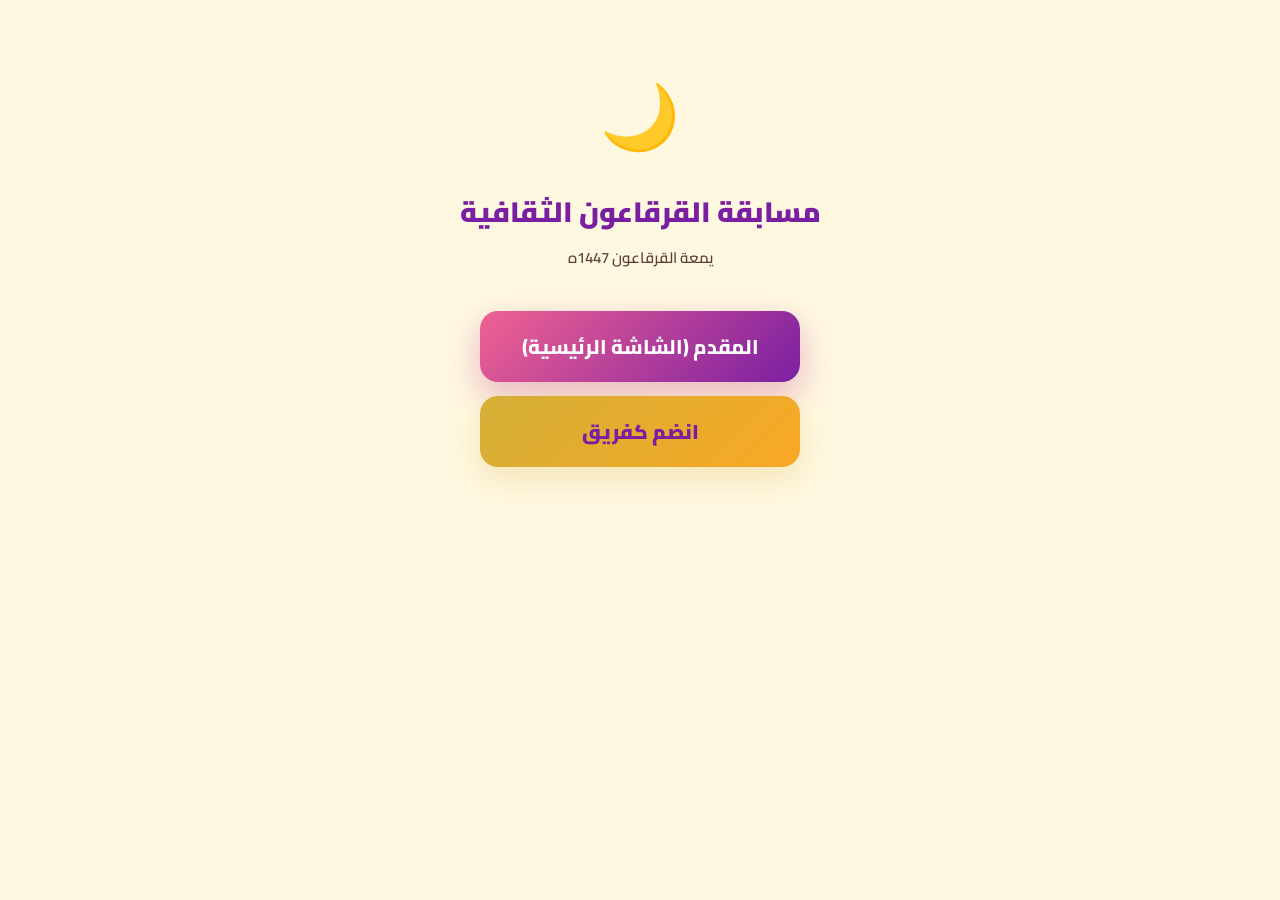
==== Competition/index.html @ 580c4d49 "feat: add family cultural competition quiz app Real-time multi-device quiz for family gatherings wit" ====
<!doctype html>
<html lang="ar" dir="rtl">
<head>
  <meta charset="utf-8"/>
  <meta name="viewport" content="width=device-width,initial-scale=1,maximum-scale=1,user-scalable=no"/>
  <title>مسابقة القرقاعون الثقافية</title>
  <link rel="preconnect" href="https://fonts.googleapis.com">
  <link rel="preconnect" href="https://fonts.gstatic.com" crossorigin>
  <link href="https://fonts.googleapis.com/css2?family=Cairo:wght@400;600;700;800;900&display=swap" rel="stylesheet">
  <link rel="stylesheet" href="./assets/styles.css"/>
  <style>
    .landing{text-align:center;padding:60px 20px;max-width:480px;margin:0 auto;position:relative;z-index:1;}
    .landing-icon{font-size:64px;margin-bottom:16px;}
    .landing-title{font-size:28px;font-weight:900;color:var(--purple);margin-bottom:8px;}
    .landing-sub{font-size:15px;color:var(--muted);font-weight:600;margin-bottom:40px;}
    .landing-buttons{display:flex;flex-direction:column;gap:14px;max-width:320px;margin:0 auto;}
  </style>
</head>
<body>
  <!-- Decorative stars -->
  <div class="stars-container" aria-hidden="true">
    <div class="star"></div><div class="star"></div><div class="star"></div><div class="star"></div>
    <div class="star"></div><div class="star"></div><div class="star"></div><div class="star"></div>
  </div>
  <!-- Decorative lanterns -->
  <div class="lanterns-container" aria-hidden="true">
    <div class="lantern"><svg width="34" height="34" viewBox="0 0 24 24" fill="none" stroke="#D4AF37" stroke-width="2" stroke-linecap="round" stroke-linejoin="round"><path d="M12 2v2m0 16v2M8 5h8l1 3H7l1-3zm1 3v9h6V8M9 17h6M7 21h10"/></svg></div>
    <div class="lantern"><svg width="32" height="32" viewBox="0 0 24 24" fill="none" stroke="#D4AF37" stroke-width="2" stroke-linecap="round" stroke-linejoin="round"><path d="M12 1v2M10 3h4"/><path d="M8 7c0-2.2 1.8-4 4-4s4 1.8 4 4v6c0 2.2-1.8 4-4 4s-4-1.8-4-4V7z"/><path d="M10 17v2m4-2v2M8 19h8"/></svg></div>
    <div class="lantern"><svg width="28" height="28" viewBox="0 0 24 24" fill="none" stroke="#D4AF37" stroke-width="2" stroke-linejoin="round"><path d="M12 2l2.9 6.3H22l-5.7 4.2 2.2 6.7L12 15.5l-6.5 3.7 2.2-6.7L2 8.3h7.1z"/></svg></div>
    <div class="lantern"><svg width="30" height="30" viewBox="0 0 24 24" fill="none" stroke="#D4AF37" stroke-width="2" stroke-linecap="round" stroke-linejoin="round"><path d="M21 12.79A9 9 0 1111.21 3 7 7 0 0021 12.79z"/></svg></div>
    <div class="lantern"><svg width="30" height="30" viewBox="0 0 24 24" fill="none" stroke="#D4AF37" stroke-width="2" stroke-linecap="round" stroke-linejoin="round"><path d="M12 2v2m0 16v2M8 5h8l1 3H7l1-3zm1 3v9h6V8M9 17h6M7 21h10"/></svg></div>
    <div class="lantern"><svg width="24" height="24" viewBox="0 0 24 24" fill="none" stroke="#D4AF37" stroke-width="2" stroke-linejoin="round"><path d="M12 2l2.9 6.3H22l-5.7 4.2 2.2 6.7L12 15.5l-6.5 3.7 2.2-6.7L2 8.3h7.1z"/></svg></div>
    <div class="lantern"><svg width="36" height="36" viewBox="0 0 24 24" fill="none" stroke="#D4AF37" stroke-width="2" stroke-linecap="round" stroke-linejoin="round"><path d="M12 1v2M10 3h4"/><path d="M8 7c0-2.2 1.8-4 4-4s4 1.8 4 4v6c0 2.2-1.8 4-4 4s-4-1.8-4-4V7z"/><path d="M10 17v2m4-2v2M8 19h8"/></svg></div>
    <div class="lantern"><svg width="26" height="26" viewBox="0 0 24 24" fill="none" stroke="#D4AF37" stroke-width="2" stroke-linecap="round" stroke-linejoin="round"><path d="M21 12.79A9 9 0 1111.21 3 7 7 0 0021 12.79z"/></svg></div>
  </div>

  <div class="landing">
    <div class="landing-icon">🌙</div>
    <h1 class="landing-title">مسابقة القرقاعون الثقافية</h1>
    <p class="landing-sub">يمعة القرقاعون 1447ه</p>
    <div class="landing-buttons">
      <a href="./host.html" class="btn btn--primary btn--full btn--lg">المقدم (الشاشة الرئيسية)</a>
      <a href="./team.html" class="btn btn--gold btn--full btn--lg">انضم كفريق</a>
    </div>
  </div>
</body>
</html>
---- Competition/assets/styles.css ----
/* ================================
   BASE THEME — from Form/assets/styles.css
   ================================ */
:root{
  --bg:#FFF8E1;
  --card:#FFFFFF;
  --muted:#5D4037;
  --text:#1A237E;
  --line:rgba(212,175,55,.22);
  --accent:#F06292;
  --accent2:#D4AF37;
  --danger:#ef4444;
  --shadow: 0 18px 60px rgba(212,175,55,.12);
  --radius: 18px;
  --purple:#7B1FA2;
  --gold:#D4AF37;
  --pink:#F06292;
  --navy:#1A237E;
  --green:#4CAF50;
  --green-glow:rgba(76,175,80,.25);
}

*{box-sizing:border-box;margin:0;padding:0;}

body{
  margin:0;
  font-family:"Cairo", system-ui, -apple-system, Segoe UI, Roboto, Arial, sans-serif;
  background:var(--bg);
  color:var(--text);
  line-height:1.75;
  min-height:100vh;
  min-height:100dvh;
}

/* ================================
   DECORATIVE — Stars & Lanterns
   ================================ */
.stars-container{
  position:fixed;inset:0;pointer-events:none;z-index:0;overflow:hidden;
}
.star{
  position:absolute;width:6px;height:6px;border-radius:50%;
  background:var(--gold);box-shadow:0 0 6px rgba(212,175,55,.6);
  animation:twinkle var(--dur, 3s) ease-in-out var(--delay, 0s) infinite;opacity:0;
}
.star:nth-child(1){top:8%;left:12%;--dur:2.8s;--delay:0s;}
.star:nth-child(2){top:15%;left:75%;--dur:3.5s;--delay:0.4s;}
.star:nth-child(3){top:28%;left:42%;--dur:2.5s;--delay:1.2s;}
.star:nth-child(4){top:5%;left:55%;--dur:4s;--delay:0.8s;}
.star:nth-child(5){top:35%;left:88%;--dur:3.2s;--delay:1.6s;}
.star:nth-child(6){top:22%;left:25%;--dur:2.9s;--delay:2s;}
.star:nth-child(7){top:12%;left:92%;--dur:3.8s;--delay:0.6s;}
.star:nth-child(8){top:40%;left:5%;--dur:3s;--delay:1.4s;}
@keyframes twinkle{0%,100%{opacity:0;transform:scale(.5);}50%{opacity:.8;transform:scale(1.2);}}

.lanterns-container{
  position:fixed;inset:0;pointer-events:none;z-index:0;overflow:hidden;
}
.lantern{
  position:absolute;bottom:-60px;line-height:1;
  filter:drop-shadow(0 0 10px rgba(212,175,55,.6)) drop-shadow(0 0 25px rgba(212,175,55,.2));
  opacity:0;animation:floatLantern var(--dur, 12s) ease-in-out var(--delay, 0s) infinite;
}
.lantern:nth-child(1){left:5%;--dur:14s;--delay:0s;}
.lantern:nth-child(2){left:18%;--dur:11s;--delay:4s;}
.lantern:nth-child(3){left:32%;--dur:16s;--delay:1.5s;}
.lantern:nth-child(4){left:48%;--dur:12s;--delay:7s;}
.lantern:nth-child(5){left:60%;--dur:13s;--delay:2.5s;}
.lantern:nth-child(6){left:72%;--dur:10s;--delay:5.5s;}
.lantern:nth-child(7){left:84%;--dur:15s;--delay:3s;}
.lantern:nth-child(8){left:93%;--dur:11.5s;--delay:8s;}
@keyframes floatLantern{
  0%{opacity:0;transform:translateY(0) rotate(0deg);}
  10%{opacity:.7;}50%{opacity:.5;transform:translateY(-60vh) rotate(8deg);}
  90%{opacity:.2;}100%{opacity:0;transform:translateY(-110vh) rotate(-5deg);}
}

/* ================================
   LAYOUT
   ================================ */
.wrap{
  max-width:1100px;margin:0 auto;padding:22px 18px 44px;
  position:relative;z-index:1;
}
.wrap--narrow{max-width:480px;}

/* ================================
   HEADER
   ================================ */
.header{
  display:flex;gap:14px;align-items:center;justify-content:space-between;
  margin-bottom:22px;flex-wrap:wrap;
}
.brand{display:flex;gap:12px;align-items:center;}
.logo{
  width:48px;height:48px;border-radius:14px;
  background:linear-gradient(135deg, var(--gold), #F9A825);
  box-shadow:0 10px 30px rgba(212,175,55,.25);
  display:grid;place-items:center;font-size:24px;
  color:var(--purple);font-weight:900;
}
.brand-title{font-size:20px;font-weight:800;color:var(--purple);line-height:1.2;}
.brand-sub{color:var(--muted);font-size:13px;font-weight:500;margin-top:2px;}

.pill{
  border:1px solid var(--line);background:rgba(212,175,55,.08);
  padding:9px 14px;border-radius:999px;color:var(--purple);
  font-size:13px;white-space:nowrap;font-weight:700;
}

/* ================================
   CARDS
   ================================ */
.card{
  background:var(--card);border:1px solid rgba(212,175,55,.25);
  border-radius:var(--radius);box-shadow:var(--shadow);overflow:hidden;
}
.card-inner{padding:18px;}
.section-title{
  display:flex;align-items:center;justify-content:space-between;gap:12px;
  padding:14px 18px;border-bottom:1px solid var(--line);
  background:linear-gradient(180deg, rgba(212,175,55,.06), transparent);
}
.section-title h2{margin:0;font-size:15px;font-weight:800;color:var(--purple);}
.section-title span{color:var(--muted);font-size:12px;font-weight:600;}

/* ================================
   BUTTONS
   ================================ */
.btn{
  display:inline-flex;align-items:center;justify-content:center;gap:8px;
  border:0;border-radius:16px;font-family:inherit;font-weight:800;
  cursor:pointer;transition:transform .08s ease, opacity .15s ease;
  -webkit-tap-highlight-color:transparent;touch-action:manipulation;
  text-decoration:none;
}
.btn:active{transform:scale(.97);}
.btn:disabled{opacity:.5;cursor:not-allowed;transform:none;}

.btn--primary{
  background:linear-gradient(135deg, var(--pink), var(--purple));
  color:#fff;font-size:18px;padding:16px 36px;
  box-shadow:0 18px 40px rgba(240,98,146,.22), 0 10px 30px rgba(123,31,162,.18);
}
.btn--secondary{
  background:rgba(212,175,55,.1);border:1px solid var(--line);
  color:var(--purple);font-size:15px;padding:12px 24px;
}
.btn--danger{
  background:linear-gradient(135deg, #ef4444, #dc2626);
  color:#fff;font-size:14px;padding:10px 20px;
  box-shadow:0 8px 20px rgba(239,68,68,.2);
}
.btn--gold{
  background:linear-gradient(135deg, var(--gold), #F9A825);
  color:var(--purple);font-size:16px;padding:14px 28px;font-weight:900;
  box-shadow:0 12px 30px rgba(212,175,55,.25);
}
.btn--full{width:100%;}
.btn--lg{padding:18px 40px;font-size:20px;border-radius:18px;}

/* ================================
   INPUTS
   ================================ */
.input{
  width:100%;padding:14px 16px;border-radius:14px;
  border:1px solid rgba(212,175,55,.25);background:rgba(255,248,225,.5);
  color:var(--text);font-size:16px;font-family:inherit;font-weight:600;
  outline:none;transition:border-color .15s ease;
}
.input:focus{border-color:rgba(240,98,146,.6);box-shadow:0 0 0 4px rgba(240,98,146,.12);}
.input--lg{font-size:28px;text-align:center;letter-spacing:8px;padding:18px;font-weight:900;}

label{display:block;margin:14px 0 8px;font-weight:700;font-size:14px;color:var(--navy);}
.hint{color:var(--muted);font-size:12px;font-weight:500;margin-top:4px;}

/* ================================
   HOST LAYOUT — TV/Projector optimized
   ================================ */
.host-grid{
  display:grid;grid-template-columns:1fr 280px;gap:18px;align-items:start;
}
@media (max-width:900px){.host-grid{grid-template-columns:1fr;}}

/* ================================
   LOBBY
   ================================ */
.lobby{text-align:center;padding:40px 20px;}
.game-code{
  font-size:64px;font-weight:900;letter-spacing:12px;
  color:var(--gold);text-shadow:0 4px 15px rgba(212,175,55,.3);
  margin:16px 0;
}
.qr-wrap{
  display:inline-block;padding:16px;background:#fff;border-radius:16px;
  box-shadow:var(--shadow);margin:16px 0;
}
.qr-wrap canvas{display:block;}

.teams-grid{
  display:flex;flex-wrap:wrap;gap:12px;justify-content:center;
  margin:24px 0;
}
.team-card{
  background:rgba(212,175,55,.08);border:1px solid var(--line);
  border-radius:14px;padding:12px 20px;font-weight:800;font-size:15px;
  color:var(--purple);animation:teamJoin .4s cubic-bezier(.34,1.56,.64,1);
}
@keyframes teamJoin{
  0%{opacity:0;transform:translateY(20px) scale(.9);}
  100%{opacity:1;transform:translateY(0) scale(1);}
}

/* ================================
   QUESTION DISPLAY
   ================================ */
.question-header{
  display:flex;align-items:center;justify-content:space-between;
  padding:14px 18px;gap:12px;flex-wrap:wrap;
}
.question-number{font-size:14px;font-weight:700;color:var(--muted);}
.question-text{
  font-size:26px;font-weight:800;color:var(--navy);
  padding:28px 24px;text-align:center;line-height:1.6;
}
@media (max-width:600px){.question-text{font-size:20px;padding:18px;}}

/* Choices grid — 2x2 on host, 1-col on phone */
.choices{
  display:grid;grid-template-columns:1fr 1fr;gap:12px;
  padding:0 18px 18px;
}
@media (max-width:600px){.choices{grid-template-columns:1fr;}}

.choice{
  display:flex;align-items:center;gap:12px;
  padding:16px 20px;border-radius:16px;
  border:2px solid var(--line);background:rgba(255,255,255,.8);
  font-size:17px;font-weight:700;color:var(--navy);
  cursor:pointer;transition:all .15s ease;
  -webkit-tap-highlight-color:transparent;touch-action:manipulation;
}
.choice:hover{border-color:rgba(212,175,55,.5);background:rgba(212,175,55,.06);}
.choice:active{transform:scale(.98);}
.choice.selected{
  border-color:var(--pink);background:rgba(240,98,146,.08);
  box-shadow:0 0 0 3px rgba(240,98,146,.15);
}
.choice.correct{
  border-color:var(--green) !important;background:rgba(76,175,80,.1) !important;
  box-shadow:0 0 20px var(--green-glow);
  animation:correctPulse .6s ease;
}
.choice.wrong{
  border-color:var(--danger) !important;background:rgba(239,68,68,.06) !important;
  opacity:.6;
}
.choice.disabled{pointer-events:none;opacity:.7;}
.choice-letter{
  width:36px;height:36px;border-radius:10px;
  background:rgba(212,175,55,.1);display:grid;place-items:center;
  font-weight:900;font-size:15px;color:var(--purple);flex-shrink:0;
}
.choice.correct .choice-letter{background:var(--green);color:#fff;}
.choice.wrong .choice-letter{background:var(--danger);color:#fff;}

@keyframes correctPulse{
  0%{transform:scale(1);}30%{transform:scale(1.03);}60%{transform:scale(.99);}100%{transform:scale(1);}
}

/* ================================
   TIMER
   ================================ */
.timer-wrap{position:relative;display:inline-flex;align-items:center;justify-content:center;}
.timer-svg{width:70px;height:70px;transform:rotate(-90deg);}
.timer-bg{fill:none;stroke:rgba(212,175,55,.15);stroke-width:5;}
.timer-ring{
  fill:none;stroke:var(--gold);stroke-width:5;
  stroke-linecap:round;transition:stroke .3s ease;
}
.timer-ring.warning{stroke:var(--danger);animation:timerPulse .5s ease infinite;}
@keyframes timerPulse{0%,100%{opacity:1;}50%{opacity:.6;}}
.timer-text{
  position:absolute;font-size:22px;font-weight:900;color:var(--purple);
}
.timer-text.warning{color:var(--danger);}

/* Host timer — larger */
.host-view .timer-svg{width:90px;height:90px;}
.host-view .timer-text{font-size:28px;}

/* ================================
   ANSWER REVEAL
   ================================ */
.reveal-card{
  background:linear-gradient(135deg, rgba(76,175,80,.06), rgba(212,175,55,.06));
  border:2px solid rgba(76,175,80,.3);border-radius:var(--radius);
  padding:20px;margin:12px 0;
  animation:revealSlide .4s cubic-bezier(.34,1.56,.64,1);
}
@keyframes revealSlide{0%{opacity:0;transform:translateY(15px);}100%{opacity:1;transform:translateY(0);}}

.correct-answer{
  font-size:20px;font-weight:800;color:var(--green);margin-bottom:8px;
}
.perfect-answer{
  font-size:15px;font-weight:600;color:var(--muted);
  border-top:1px solid var(--line);padding-top:10px;margin-top:10px;
  line-height:1.8;
}

/* Answer ranking list */
.ranking{list-style:none;padding:0;margin:12px 0;}
.ranking li{
  display:flex;align-items:center;justify-content:space-between;gap:12px;
  padding:10px 14px;border-radius:12px;margin:6px 0;
  background:rgba(255,255,255,.7);border:1px solid var(--line);
  animation:rankSlide .3s ease both;
}
.ranking li:nth-child(1){animation-delay:.05s;}
.ranking li:nth-child(2){animation-delay:.1s;}
.ranking li:nth-child(3){animation-delay:.15s;}
.ranking li:nth-child(4){animation-delay:.2s;}
.ranking li:nth-child(5){animation-delay:.25s;}
@keyframes rankSlide{0%{opacity:0;transform:translateX(20px);}100%{opacity:1;transform:translateX(0);}}

.rank-badge{
  width:32px;height:32px;border-radius:10px;display:grid;place-items:center;
  font-weight:900;font-size:14px;color:#fff;flex-shrink:0;
}
.rank-1{background:linear-gradient(135deg, #FFD700, #FFA000);}
.rank-2{background:linear-gradient(135deg, #C0C0C0, #9E9E9E);}
.rank-3{background:linear-gradient(135deg, #CD7F32, #A0522D);}
.rank-other{background:rgba(212,175,55,.2);color:var(--purple);}
.rank-wrong{background:rgba(239,68,68,.15);color:var(--danger);}

.rank-name{font-weight:700;font-size:14px;flex:1;}
.rank-points{font-weight:900;font-size:16px;color:var(--green);}
.rank-points.zero{color:var(--danger);}

/* Open-answer: host sees team answers */
.team-answers{list-style:none;padding:0;margin:12px 0;}
.team-answer-item{
  display:flex;align-items:center;gap:12px;
  padding:12px 14px;border-radius:12px;margin:6px 0;
  background:rgba(255,255,255,.8);border:1px solid var(--line);
  cursor:pointer;transition:all .15s ease;
}
.team-answer-item:hover{border-color:rgba(212,175,55,.5);}
.team-answer-item.marked-correct{
  border-color:var(--green);background:rgba(76,175,80,.08);
}
.team-answer-item .team-name{font-weight:800;font-size:14px;color:var(--purple);min-width:80px;}
.team-answer-item .team-response{font-weight:600;font-size:14px;flex:1;}
.team-answer-item .mark-btn{
  width:36px;height:36px;border-radius:8px;border:2px solid var(--line);
  background:transparent;cursor:pointer;display:grid;place-items:center;
  font-size:18px;transition:all .15s ease;font-family:inherit;
}
.team-answer-item.marked-correct .mark-btn{
  border-color:var(--green);background:var(--green);color:#fff;
}

/* ================================
   SCOREBOARD
   ================================ */
.scoreboard{position:sticky;top:14px;}
@media (max-width:900px){.scoreboard{position:static;}}
.score-list{list-style:none;padding:0;}
.score-item{
  display:flex;align-items:center;gap:10px;
  padding:10px 14px;border-bottom:1px solid rgba(212,175,55,.1);
  transition:all .3s ease;
}
.score-item:last-child{border-bottom:none;}
.score-rank{
  font-weight:900;font-size:13px;color:var(--muted);
  width:22px;text-align:center;
}
.score-name{font-weight:700;font-size:14px;flex:1;}
.score-pts{font-weight:900;font-size:18px;color:var(--purple);}

/* ================================
   ANSWER COUNTER
   ================================ */
.answer-counter{
  text-align:center;padding:10px;font-weight:700;
  font-size:14px;color:var(--muted);
}

/* ================================
   HOST ACTION BAR
   ================================ */
.action-bar{
  display:flex;gap:12px;justify-content:center;flex-wrap:wrap;
  padding:18px;border-top:1px solid var(--line);
  background:linear-gradient(0deg, rgba(212,175,55,.04), transparent);
}

/* ================================
   END GAME BUTTON
   ================================ */
.end-game-btn{
  position:fixed;top:14px;left:14px;z-index:100;
}

/* ================================
   CONFIRMATION DIALOG
   ================================ */
.dialog-overlay{
  position:fixed;inset:0;background:rgba(0,0,0,.5);backdrop-filter:blur(4px);
  display:none;align-items:center;justify-content:center;z-index:9999;padding:18px;
}
.dialog-overlay.active{display:flex;}
.dialog{
  background:#fff;border-radius:var(--radius);padding:28px;
  box-shadow:0 20px 60px rgba(0,0,0,.2);max-width:400px;width:100%;
  text-align:center;animation:dialogPop .3s cubic-bezier(.34,1.56,.64,1);
}
@keyframes dialogPop{0%{opacity:0;transform:scale(.9);}100%{opacity:1;transform:scale(1);}}
.dialog h3{font-size:18px;font-weight:800;color:var(--navy);margin-bottom:8px;}
.dialog p{font-size:14px;color:var(--muted);margin-bottom:20px;font-weight:600;}
.dialog-actions{display:flex;gap:10px;justify-content:center;}

/* ================================
   FINAL SCOREBOARD
   ================================ */
.final-scoreboard{text-align:center;padding:40px 20px;}
.final-title{font-size:28px;font-weight:900;color:var(--purple);margin-bottom:8px;}
.winner-name{
  font-size:36px;font-weight:900;color:var(--gold);
  text-shadow:0 4px 15px rgba(212,175,55,.3);
  margin:12px 0 4px;
  animation:winnerGlow 1.5s ease infinite alternate;
}
@keyframes winnerGlow{
  0%{text-shadow:0 4px 15px rgba(212,175,55,.3);}
  100%{text-shadow:0 4px 30px rgba(212,175,55,.6), 0 0 60px rgba(212,175,55,.2);}
}
.final-list{list-style:none;padding:0;max-width:500px;margin:28px auto;}
.final-item{
  display:flex;align-items:center;gap:14px;
  padding:14px 18px;border-radius:14px;margin:8px 0;
  background:rgba(255,255,255,.8);border:1px solid var(--line);
  animation:finalSlide .4s ease both;
}
.final-item:nth-child(1){animation-delay:.1s;border-color:rgba(255,215,0,.5);background:rgba(255,215,0,.08);}
.final-item:nth-child(2){animation-delay:.2s;}
.final-item:nth-child(3){animation-delay:.3s;}
@keyframes finalSlide{0%{opacity:0;transform:translateY(20px);}100%{opacity:1;transform:translateY(0);}}
.final-rank{font-size:28px;min-width:36px;text-align:center;}
.final-name{font-weight:800;font-size:18px;flex:1;}
.final-score{font-weight:900;font-size:22px;color:var(--purple);}

/* ================================
   TEAM VIEW — Mobile optimized
   ================================ */
.team-view .question-text{font-size:20px;padding:18px;}
.team-view .choices{grid-template-columns:1fr;gap:10px;}
.team-view .choice{padding:14px 16px;font-size:16px;}
.team-view .my-score{
  position:fixed;bottom:0;left:0;right:0;
  padding:12px 18px;background:rgba(255,255,255,.95);
  backdrop-filter:blur(10px);-webkit-backdrop-filter:blur(10px);
  border-top:1px solid var(--line);
  display:flex;align-items:center;justify-content:space-between;
  z-index:50;
}
.team-view .my-score-label{font-size:13px;font-weight:700;color:var(--muted);}
.team-view .my-score-value{font-size:22px;font-weight:900;color:var(--purple);}

/* Open-answer textarea */
.answer-area{
  width:100%;min-height:100px;padding:14px;border-radius:14px;
  border:1px solid rgba(212,175,55,.25);background:rgba(255,248,225,.5);
  font-family:inherit;font-size:16px;font-weight:600;color:var(--text);
  resize:vertical;outline:none;
}
.answer-area:focus{border-color:rgba(240,98,146,.6);box-shadow:0 0 0 4px rgba(240,98,146,.12);}

/* Locked state after answering */
.answer-locked{
  text-align:center;padding:24px;
}
.answer-locked p{font-weight:800;font-size:16px;color:var(--green);}

/* Waiting state */
.waiting{text-align:center;padding:50px 20px;}
.waiting-text{
  font-size:18px;font-weight:700;color:var(--muted);
  animation:waitPulse 2s ease infinite;
}
@keyframes waitPulse{0%,100%{opacity:.6;}50%{opacity:1;}}

/* ================================
   QUESTION TRANSITIONS
   ================================ */
.slide-out{animation:slideOut .3s ease forwards;}
.slide-in{animation:slideIn .3s ease forwards;}
@keyframes slideOut{to{opacity:0;transform:translateX(-40px);}}
@keyframes slideIn{from{opacity:0;transform:translateX(40px);}to{opacity:1;transform:translateX(0);}}

/* ================================
   CONFETTI
   ================================ */
.confetti-container{position:fixed;inset:0;pointer-events:none;z-index:9998;overflow:hidden;}
.confetti-piece{
  position:absolute;width:10px;height:10px;top:-10px;
  animation:confettiFall var(--dur, 3s) linear var(--delay, 0s) forwards;
}
@keyframes confettiFall{
  0%{transform:translateY(0) rotate(0deg);opacity:1;}
  100%{transform:translateY(110vh) rotate(720deg);opacity:0;}
}

/* ================================
   SCREEN SECTIONS
   ================================ */
.screen{display:none;}
.screen.active{display:block;}

/* ================================
   UTILITIES
   ================================ */
.text-center{text-align:center;}
.mt-12{margin-top:12px;}
.mt-18{margin-top:18px;}
.mt-24{margin-top:24px;}
.mb-12{margin-bottom:12px;}
.hidden{display:none !important;}

/* ================================
   SPINNER (reused from Form)
   ================================ */
@keyframes spin{to{transform:rotate(360deg)}}
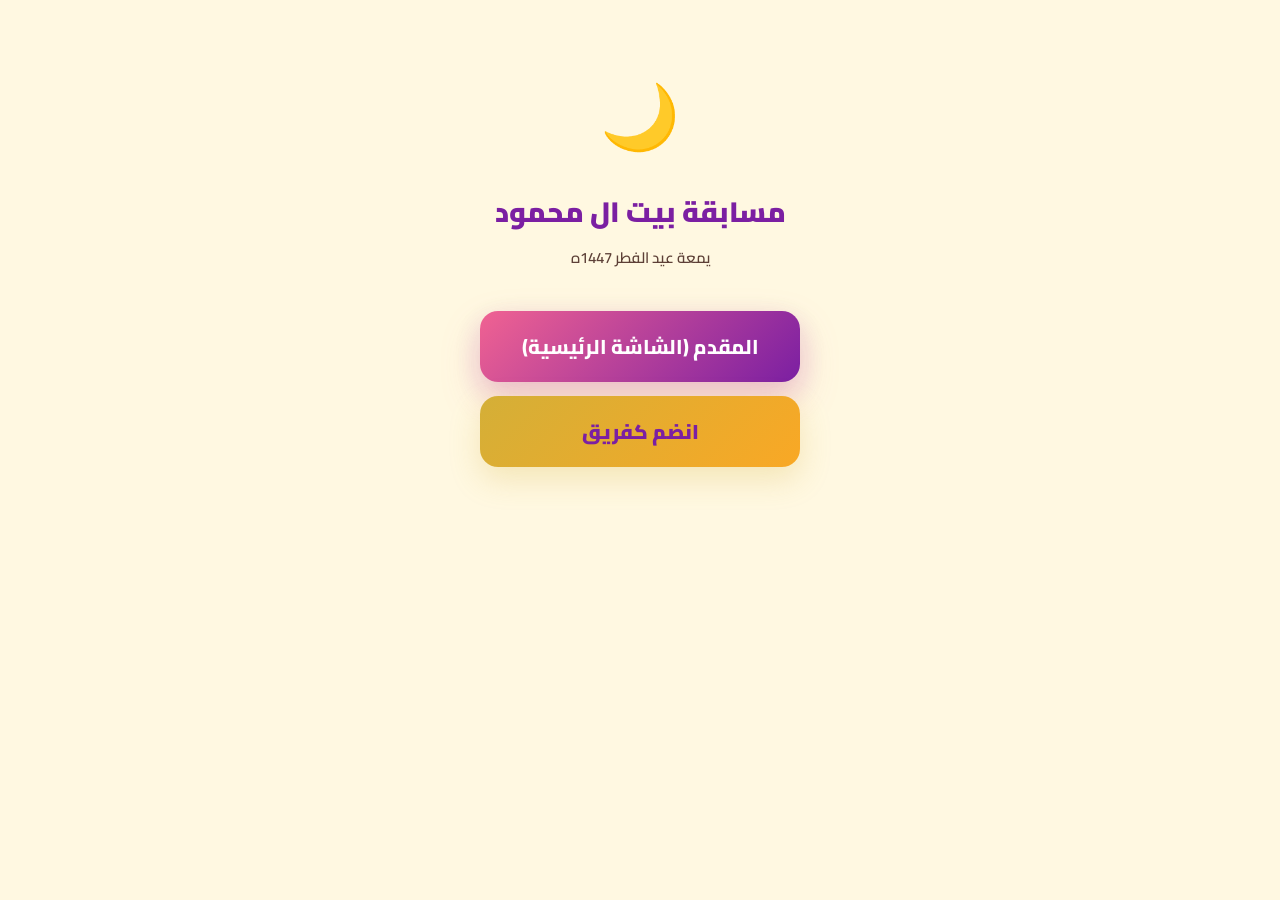
==== commit 9b11a68c: "feat: rebrand from القرقاعون to بيت ال محمود and عيد الفطر Co-Authored-By: Claude Opus 4.6 (1M conte" ====
--- a/Competition/index.html
+++ b/Competition/index.html
@@ -3,7 +3,7 @@
 <head>
   <meta charset="utf-8"/>
   <meta name="viewport" content="width=device-width,initial-scale=1,maximum-scale=1,user-scalable=no"/>
-  <title>مسابقة القرقاعون الثقافية</title>
+  <title>مسابقة بيت ال محمود</title>
   <link rel="preconnect" href="https://fonts.googleapis.com">
   <link rel="preconnect" href="https://fonts.gstatic.com" crossorigin>
   <link href="https://fonts.googleapis.com/css2?family=Cairo:wght@400;600;700;800;900&display=swap" rel="stylesheet">
@@ -36,8 +36,8 @@
 
   <div class="landing">
     <div class="landing-icon">🌙</div>
-    <h1 class="landing-title">مسابقة القرقاعون الثقافية</h1>
-    <p class="landing-sub">يمعة القرقاعون 1447ه</p>
+    <h1 class="landing-title">مسابقة بيت ال محمود</h1>
+    <p class="landing-sub">يمعة عيد الفطر 1447ه</p>
     <div class="landing-buttons">
       <a href="./host.html" class="btn btn--primary btn--full btn--lg">المقدم (الشاشة الرئيسية)</a>
       <a href="./team.html" class="btn btn--gold btn--full btn--lg">انضم كفريق</a>
--- a/Competition/assets/styles.css
+++ b/Competition/assets/styles.css
@@ -158,6 +158,13 @@
 }
 .btn--full{width:100%;}
 .btn--lg{padding:18px 40px;font-size:20px;border-radius:18px;}
+.btn--copy-link{
+  background:none;border:none;color:var(--muted);
+  font-size:13px;font-weight:700;cursor:pointer;
+  padding:6px 12px;border-radius:8px;
+  transition:background .15s ease;
+}
+.btn--copy-link:hover{background:rgba(212,175,55,.1);}
 
 /* ================================
    INPUTS
@@ -264,6 +271,23 @@
 .choice.correct .choice-letter{background:var(--green);color:#fff;}
 .choice.wrong .choice-letter{background:var(--danger);color:#fff;}
 
+/* Kahoot-style colored choices */
+.choice:nth-child(1){border-color:rgba(229,57,53,.25);}
+.choice:nth-child(1) .choice-letter{background:#E53935;color:#fff;}
+.choice:nth-child(1):hover{background:rgba(229,57,53,.08);}
+
+.choice:nth-child(2){border-color:rgba(30,136,229,.25);}
+.choice:nth-child(2) .choice-letter{background:#1E88E5;color:#fff;}
+.choice:nth-child(2):hover{background:rgba(30,136,229,.08);}
+
+.choice:nth-child(3){border-color:rgba(249,168,37,.25);}
+.choice:nth-child(3) .choice-letter{background:#F9A825;color:#fff;}
+.choice:nth-child(3):hover{background:rgba(249,168,37,.08);}
+
+.choice:nth-child(4){border-color:rgba(67,160,71,.25);}
+.choice:nth-child(4) .choice-letter{background:#43A047;color:#fff;}
+.choice:nth-child(4):hover{background:rgba(67,160,71,.08);}
+
 @keyframes correctPulse{
   0%{transform:scale(1);}30%{transform:scale(1.03);}60%{transform:scale(.99);}100%{transform:scale(1);}
 }
@@ -360,6 +384,20 @@
 .team-answer-item.marked-correct .mark-btn{
   border-color:var(--green);background:var(--green);color:#fff;
 }
+
+/* Manual ranking: cycle button */
+.rank-cycle-btn{
+  width:36px;height:36px;border-radius:10px;
+  display:grid;place-items:center;font-weight:900;font-size:16px;
+  color:var(--purple);background:rgba(212,175,55,.1);
+  cursor:pointer;transition:all .15s ease;flex-shrink:0;
+  border:2px solid var(--line);user-select:none;
+  -webkit-tap-highlight-color:transparent;
+}
+.rank-cycle-btn:active{transform:scale(.92);}
+.rank-cycle-btn.rank-1{background:linear-gradient(135deg, #FFD700, #FFA000);color:#fff;border-color:transparent;}
+.rank-cycle-btn.rank-2{background:linear-gradient(135deg, #C0C0C0, #9E9E9E);color:#fff;border-color:transparent;}
+.rank-cycle-btn.rank-3{background:linear-gradient(135deg, #CD7F32, #A0522D);color:#fff;border-color:transparent;}
 
 /* ================================
    SCOREBOARD
@@ -482,7 +520,7 @@
 .answer-locked{
   text-align:center;padding:24px;
 }
-.answer-locked p{font-weight:800;font-size:16px;color:var(--green);}
+.answer-locked p{font-weight:800;font-size:16px;color:var(--muted);}
 
 /* Waiting state */
 .waiting{text-align:center;padding:50px 20px;}
@@ -511,6 +549,94 @@
 @keyframes confettiFall{
   0%{transform:translateY(0) rotate(0deg);opacity:1;}
   100%{transform:translateY(110vh) rotate(720deg);opacity:0;}
+}
+
+/* ================================
+   POINTS POPUP (team device)
+   ================================ */
+.points-popup{
+  position:fixed;inset:0;z-index:9000;
+  display:flex;align-items:center;justify-content:center;
+  pointer-events:none;
+}
+.points-popup.hidden{display:none !important;}
+
+.points-popup-text{
+  font-weight:900;font-family:"Cairo", sans-serif;
+  text-align:center;z-index:1;
+}
+.points-popup-particles{
+  position:absolute;inset:0;overflow:hidden;
+}
+.pp-particle{
+  position:absolute;width:8px;height:8px;border-radius:50%;
+  top:50%;left:50%;
+  animation:ppBurst .8s ease-out var(--delay, 0s) forwards;
+}
+@keyframes ppBurst{
+  0%{transform:translate(-50%,-50%) rotate(var(--angle)) translateY(0);opacity:1;}
+  100%{transform:translate(-50%,-50%) rotate(var(--angle)) translateY(-120px);opacity:0;}
+}
+
+/* Gold — +7 (1st place) */
+.points-gold{background:radial-gradient(circle, rgba(255,215,0,.3) 0%, rgba(255,215,0,0) 70%);}
+.points-gold .points-popup-text{
+  font-size:96px;color:#FFD700;
+  text-shadow:0 0 40px rgba(255,215,0,.6), 0 0 80px rgba(255,215,0,.3);
+  animation:ppGoldBounce .6s cubic-bezier(.34,1.56,.64,1);
+}
+.points-gold .pp-particle{background:#FFD700;}
+@keyframes ppGoldBounce{
+  0%{opacity:0;transform:scale(0.3);}
+  50%{transform:scale(1.15);}
+  100%{opacity:1;transform:scale(1);}
+}
+
+/* Silver — +5 (2nd place) */
+.points-silver{background:radial-gradient(circle, rgba(192,192,192,.2) 0%, transparent 70%);}
+.points-silver .points-popup-text{
+  font-size:80px;color:#B0BEC5;
+  text-shadow:0 0 30px rgba(192,192,192,.5);
+  animation:ppSilverShine .5s ease-out;
+}
+.points-silver .pp-particle{background:#C0C0C0;}
+@keyframes ppSilverShine{
+  0%{opacity:0;transform:scale(0.5) rotate(-5deg);}
+  100%{opacity:1;transform:scale(1) rotate(0deg);}
+}
+
+/* Bronze — +3 (3rd place) */
+.points-bronze{background:radial-gradient(circle, rgba(205,127,50,.15) 0%, transparent 70%);}
+.points-bronze .points-popup-text{
+  font-size:72px;color:#CD7F32;
+  text-shadow:0 0 20px rgba(205,127,50,.4);
+  animation:ppBronzePulse .5s ease-out;
+}
+.points-bronze .pp-particle{background:#CD7F32;}
+@keyframes ppBronzePulse{
+  0%{opacity:0;transform:scale(0.6);}
+  60%{transform:scale(1.05);}
+  100%{opacity:1;transform:scale(1);}
+}
+
+/* Simple — +1 (participation) */
+.points-simple .points-popup-text{
+  font-size:56px;color:var(--green);opacity:0;
+  animation:ppSimpleFade 2s ease forwards;
+}
+@keyframes ppSimpleFade{
+  0%{opacity:0;transform:translateY(20px);}
+  20%{opacity:.8;transform:translateY(0);}
+  80%{opacity:.8;}
+  100%{opacity:0;}
+}
+
+/* Dismiss animation */
+.points-popup.points-dismiss .points-popup-text{
+  animation:ppDismiss .4s ease forwards !important;
+}
+@keyframes ppDismiss{
+  to{opacity:0;transform:scale(0.5);}
 }
 
 /* ================================
@@ -533,3 +659,96 @@
    SPINNER (reused from Form)
    ================================ */
 @keyframes spin{to{transform:rotate(360deg)}}
+
+/* ================================
+   ALL-ANSWERED INDICATOR
+   ================================ */
+.all-answered{
+  background:rgba(76,175,80,.15);color:var(--green) !important;
+  border-radius:999px;padding:6px 14px;
+  display:inline-block;
+}
+.all-answered::before{content:"✓ ";}
+
+/* ================================
+   POINTS BADGE (persistent small pill)
+   ================================ */
+.points-popup.points-badge{
+  inset:auto;position:fixed;bottom:60px;right:16px;
+  width:auto;height:auto;min-width:48px;
+  background:rgba(255,255,255,.95) !important;
+  backdrop-filter:blur(10px);-webkit-backdrop-filter:blur(10px);
+  border:1px solid var(--line);border-radius:999px;
+  padding:6px 14px;display:flex !important;
+  align-items:center;justify-content:center;
+  box-shadow:0 4px 12px rgba(0,0,0,.1);
+  animation:badgeShrink .4s ease forwards;
+}
+.points-popup.points-badge .points-popup-text{
+  font-size:16px !important;
+  text-shadow:none !important;
+  animation:none !important;
+  opacity:1 !important;
+}
+.points-popup.points-badge .points-popup-particles{display:none;}
+.points-popup.points-badge.points-gold .points-popup-text{color:#D4AF37;}
+.points-popup.points-badge.points-silver .points-popup-text{color:#9E9E9E;}
+.points-popup.points-badge.points-bronze .points-popup-text{color:#CD7F32;}
+.points-popup.points-badge.points-simple .points-popup-text{color:var(--green);}
+@keyframes badgeShrink{
+  0%{opacity:0;transform:scale(1.5);}
+  100%{opacity:1;transform:scale(1);}
+}
+
+/* ================================
+   HOST TV/BIG-SCREEN SCALING
+   ================================ */
+.host-view .question-text{font-size:36px;}
+.host-view .choice{padding:20px 28px;font-size:22px;}
+.host-view .choice-letter{width:44px;height:44px;font-size:18px;}
+.host-view .answer-counter{font-size:18px;}
+.host-view .reveal-card{padding:28px;}
+.host-view .correct-answer{font-size:26px;}
+.host-view .perfect-answer{font-size:18px;}
+.host-view .ranking li{padding:14px 18px;}
+.host-view .rank-badge{width:40px;height:40px;font-size:18px;}
+.host-view .rank-name{font-size:18px;}
+.host-view .rank-points{font-size:20px;}
+.host-view .action-bar .btn{padding:16px 32px;font-size:18px;}
+.host-view .team-answer-item{padding:16px 18px;}
+.host-view .team-answer-item .team-name{font-size:18px;}
+.host-view .team-answer-item .team-response{font-size:18px;}
+.host-view .score-item{padding:14px 18px;}
+.host-view .score-name{font-size:18px;}
+.host-view .score-pts{font-size:22px;}
+.host-view .game-code{font-size:80px;letter-spacing:16px;}
+
+/* ================================
+   HOST TV — 60-TEAM OVERFLOW FIXES
+   ================================ */
+/* QR code — click to enlarge overlay */
+.qr-wrap{cursor:pointer;transition:transform .15s ease;}
+.qr-wrap:hover{transform:scale(1.05);}
+.qr-overlay{
+  position:fixed;inset:0;z-index:9999;
+  background:rgba(0,0,0,.85);backdrop-filter:blur(6px);
+  display:flex;align-items:center;justify-content:center;
+  cursor:pointer;animation:qrFadeIn .25s ease;
+}
+.qr-overlay .qr-wrap{
+  padding:32px;border-radius:24px;background:#fff;
+  box-shadow:0 20px 80px rgba(0,0,0,.4);
+  transform:none;cursor:default;
+}
+.qr-overlay .qr-wrap:hover{transform:none;}
+.qr-overlay .qr-wrap img,
+.qr-overlay .qr-wrap canvas{
+  width:70vmin !important;height:70vmin !important;display:block;
+}
+@keyframes qrFadeIn{0%{opacity:0;}100%{opacity:1;}}
+
+.host-view .score-list{max-height:480px;overflow-y:auto;}
+.host-view .ranking{max-height:350px;overflow-y:auto;}
+.host-view .team-answers{max-height:400px;overflow-y:auto;}
+.final-list{max-height:500px;overflow-y:auto;}
+.host-view .teams-grid{max-height:320px;overflow-y:auto;}
